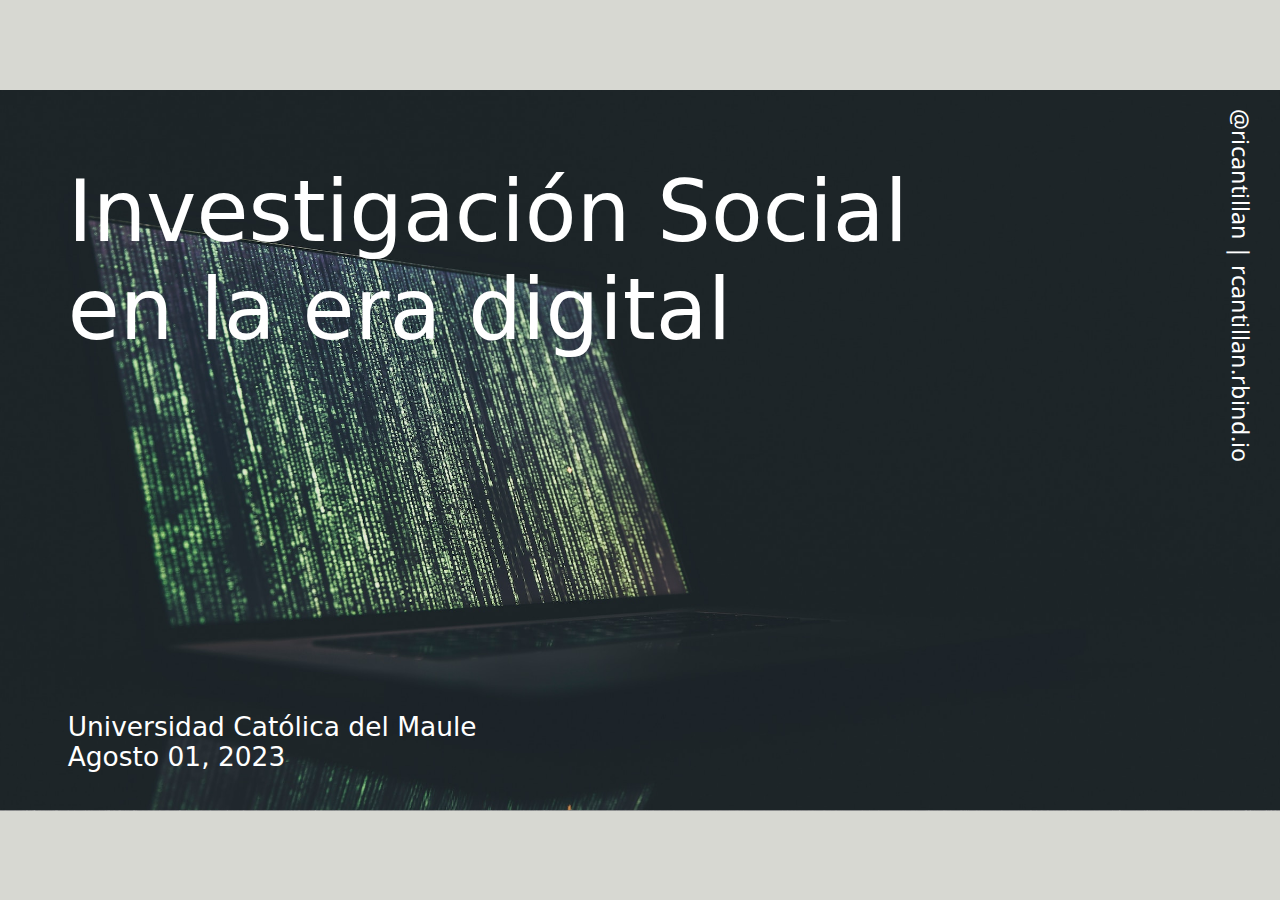
==== exampleSite/content/talk/CSS/ciencias-sociales-computacionales/intro/index.html @ 4e1a3ed1 "local" ====
<!DOCTYPE html>
<html lang="" xml:lang="">
  <head>
    <title>Investigación Social en la era digital</title>
    <meta charset="utf-8" />
    <meta name="author" content="Roberto Cantillan Carrasco" />
    <script src="libs/header-attrs/header-attrs.js"></script>
    <link href="libs/tile-view/tile-view.css" rel="stylesheet" />
    <script src="libs/tile-view/tile-view.js"></script>
    <link href="libs/animate.css/animate.xaringan.css" rel="stylesheet" />
    <link href="libs/tachyons/tachyons.min.css" rel="stylesheet" />
    <script src="libs/clipboard/clipboard.min.js"></script>
    <link href="libs/shareon/shareon.min.css" rel="stylesheet" />
    <script src="libs/shareon/shareon.min.js"></script>
    <link href="libs/xaringanExtra-shareagain/shareagain.css" rel="stylesheet" />
    <script src="libs/xaringanExtra-shareagain/shareagain.js"></script>
    <link href="libs/xaringanExtra-extra-styles/xaringanExtra-extra-styles.css" rel="stylesheet" />
    <meta name="description" content="Investigación Social en la era digital, Universidad Católica del Maule, Agosto 01, 2023"/>
    <meta name="twitter:title" content="Investigación Social en la era digital"/>
    <meta name="twitter:description" content="Investigación Social en la era digital, Universidad Católica del Maule, Agosto 01, 2023"/>
    <meta name="twitter:url" content=""/>
    <meta name="twitter:image" content=""/>
    <meta name="twitter:card" content="summary_large_image"/>
    <meta name="twitter:creator" content="ricantillan"/>
    <meta name="twitter:site" content="ricantillan"/>
    <meta property="og:title" content="Investigación Social en la era digital"/>
    <meta property="og:description" content="Investigación Social en la era digital, Universidad Católica del Maule, Agosto 01, 2023"/>
    <meta property="og:url" content=""/>
    <meta property="og:image" content=""/>
    <meta property="og:type" content="website"/>
    <meta property="og:locale" content="en_US"/>
    <link rel="stylesheet" href="xaringan-themer.css" type="text/css" />
  </head>
  <body>
    <textarea id="source">










class: left title-slide
background-image: url('markus-spiske-FXFz-sW0uwo-unsplash.jpg')
background-size: cover
background-position: left

[remarkjs]: https://github.com/gnab/remark
[remark-wiki]: https://github.com/gnab/remark/wiki
[xaringan]: https://slides.yihui.org/xaringan/
[xaringan-wiki]: https://github.com/yihui/xaringan/wiki
[xaringanthemer]: https://pkg.garrickadenbuie.com/xaringanthemer
[xaringanExtra]: https://pkg.garrickadenbuie.com/xaringanExtra
[metathis]: https://pkg.garrickadenbuie.com/metathis
[ricantillan]: https://twitter.com/ricantillan
[rbind]: https://ricantillan.rbind.io
[rsthemes]: https://www.garrickdenbuie.com/projects/rsthemes
[regexplain]: https://www.garrickdenbuie.com/projects/regexplain
[shrtcts]: https://pkg.garricakdenbuie.com/shrtcts

# Investigación Social &lt;br&gt; en la era digital

.side-text[
[&amp;commat;ricantillan][ricantillan] | [rcantillan.rbind.io][rbind]
]

.title-where[
Universidad Católica del Maule&lt;br&gt;
Agosto 01, 2023
]

&lt;style type="text/css"&gt;
@keyframes title-text{
  0% {
      opacity: 0;
      text-shadow: -20px 30px 5px rgba(0,0,0,0.25);
      transform: translate(15px, -15px);
  }
  10% {
      opacity: 0;
      text-shadow: -20px 30px 5px rgba(0,0,0,0.25);
      transform: translate(15px, -15px);
  }
  80% {
      opacity: 1;
      text-shadow: -5px 5px 10px rgba(0,0,0,0.25);
      transform: translate(0, 0);
  }
  100% {
      opacity: 1;
      text-shadow: -5px 5px 10px rgba(0,0,0,0.25);
      transform: translate(0, 0);
  }
}

@keyframes enter-right {
  0% {
    opacity: 0;
    transform: rotate(90deg) translateY(-50px)
  }
  20% {
    opacity: 0;
    transform: rotate(90deg) translateY(-50px)
  }
  80% {
    opacity: 1;
    transform: rotate(90deg) translateY(0)
  }
  100% {
    opacity: 1;
    transform: rotate(90deg) translateY(0)
  }
}

@keyframes enter-left {
  0% {
    opacity: 0;
    transform: translateY(100px)
  }
  20% {
    opacity: 0;
    transform: translateY(100px)
  }
  60% {
    opacity: 1;
    transform: translateX(0)
  }
  100% {
    opacity: 1;
    transform: translateX(0)
  }
}

.remark-visible .title-slide h1,
.remark-visible .title-slide .side-text,
.remark-visible .title-slide .title-where {
  animation-duration: 13s;
}

.title-slide h1 {
  font-size: 80px;
  font-family: Jost, sans;
  animation-name: title-text;
  animation-direction: alternate;
  animation-iteration-count: infinite;
}

.side-text {
  color: white;
  transform: rotate(90deg);
  position: absolute;
  font-size: 22px;
  top: 150px;
  right: -130px;
  transition: opacity 0.5s ease-in-out;
  animation-name: enter-right;
  animation-direction: alternate;
  animation-iteration-count: infinite;
}

.side-text:hover {
  opacity: 1;
}

.side-text a {
  color: white;
}

.title-where {
  font-family: Jost, sans;
  font-size: 25px;
  position: absolute;
  bottom: 10px;
  animation-name: enter-left;
  animation-direction: alternate;
  animation-iteration-count: infinite;
  animation-timing-function: ease-in-out;
}
&lt;/style&gt;

---
layout: false

# Sobre mi...

.f3[
&amp;#x1F44B; Hola, Soy **Roberto Cantillan**
]

--

.f3[
&amp;#x1F426; [&amp;commat;ricantillan](https://twitter.com/ricantillan)
]

--

.f3[
&amp;#x1F9D1;&amp;#x200D;&amp;#x1F4BB; [rcantillan.rbind.io](https://rcantillan.rbind.io)
]

--

.f3[
&amp;#x1F4BC; [Sociología, Pontificia Universidad Católica de Chile](https://rstudio.com)
]

---
class: middle

# **Temas** 


- Big data, límites y oportunidades

--

- Ciencias Sociales Computacionales

--

- Nuevas estrategias de investigación

--

- Ciencias sociales y perspectiva analítica

--

---

class: middle right
background-image: url('dan-cristian-padure-faAKGPMOqWA-unsplash.jpg')
background-size: cover

# **Ciencias Sociales computacionales**


---

class: middle left

## Datos y era digital 


- Poder transformador de la era digital: **Enorme  cantidad de datos (cada vez mayor) que se almacenan digitalmente, junto con el crecimiento paralelo en el poder de cómputo**. 

--

- A menudo los datos provienen de **rastros digitales**, resultantes de las acciones cotidianas de las personas.

--

- Los investigadores ahora pueden observar el comportamiento, hacer preguntas, realizar experimentos y colaborar de formas que no eran posibles en el pasado. 

--

- Los investigadores sociales deben combinar los enfoques tradicionales con las capacidades de la era digital.

--

- Comunmente, el "big data" incluye datos de empresas y gobiernos.

---

class: middle left

## Datos y era digital II

-  Sin embargo, esto plantea **preocupaciones éticas**, ya que los investigadores ahora pueden **observar y potencialmente dañar a las personas** sin su consentimiento o conocimiento.

--

- Tres estrategias principales de investigación para datos observacionales: **contar cosas, pronosticar cosas y aproximar un experimento**. 

--

- Los investigadores pueden usar datos 1) **listos para usar**, 2) **reutilizando datos** existentes creados por empresas y gobiernos, o 3) **datos personalizados**, generando datos específicamente para sus necesidades de investigación.


---
class: middle left

# **¿ Que son las Ciencias Sociales Computacionales?**

---
class: middle center

&lt;img src="Data_Science_VD.png" width="45%" /&gt;

.footnote[
[1] http://drewconway.com/zia/2013/3/26/the-data-science-venn-diagram
]
---

class: middle center


&lt;img src="screen6.png" width="50%" /&gt;

.footnote[
[1] Salganik, M. J. (2018). Bit by bit: Social research in the digital age. Princeton University Press. https://www.bitbybitbook.com/
]
---
class: middle left

## Ciencias Sociales Computacionales 

- Mezclan ciencias computacionales y ciencias sociales. 

--

- A menudo, involucran cuestiones de éticas y de provacidad consideradas complejas

--

- Combinan **Readymanes and Custommades**

--

- Involucran 5 comnuidades claves: **Ciencias sociales**, **ciencias de datos**, **negocios**, **defensores de la privacidad**, **responsables políticos**. 

---
class: middle center

&lt;img src="screen12.png" width="50%" /&gt;

.footnote[
Edelmann, A., Wolff, T., Montagne, D., &amp; Bail, C. A. (2020). Computational Social Science and Sociology. Annual Review of Sociology, 46(1), 61–81. https://doi.org/10.1146/annurev-soc-121919-054621
]

---

class: middle center 

.w-50.fl[
### 

&lt;img src="screen13.png" width="100%" /&gt;
]

.w-50.fr[
### 

&lt;img src="screen14.png" width="100%" /&gt;

.footnote[
Edelmann, A., Wolff, T., Montagne, D., &amp; Bail, C. A. (2020). Computational Social Science and Sociology. Annual Review of Sociology, 46(1), 61–81. https://doi.org/10.1146/annurev-soc-121919-054621
]
]


---
class: middle right
background-image: url('dan-cristian-padure-faAKGPMOqWA-unsplash.jpg')
background-size: cover


# **Ejemplos**


---
class: middle right

.w-40.fl[
### 

&lt;img src="screen1.png" width="100%" /&gt;
]

.w-40.fr[
### 

&lt;img src="screen3.png" width="100%" /&gt;
]

---

class: middle right

.w-40.fl[
### 

&lt;img src="screen2.png" width="100%" /&gt;
]

.w-40.fr[
### 

&lt;img src="screen4.png" width="100%" /&gt;
]

---

&lt;img src="screen5.png" width="100%" /&gt;

.footnote[
[1] https://github.com/sna-ses

[2] https://sna-ssla.netlify.app/
]

---
class: middle right
background-image: url('dan-cristian-padure-faAKGPMOqWA-unsplash.jpg')
background-size: cover


# **Big data**
## **Características fundamentales**

---

class: middle left

# **I. Grandes** 

- Las fuentes de big data no son el objetivo final en sí mismas; se utilizan para lograr objetivos de investigación específicos.

&gt; *Estudio de eventos raros*: grandes conjuntos de datos permiten a los investigadores estudiar eventos raros (sucesos que son poco frecuentes en la población).

--

&gt; *Estudio de la heterogeneidad*: Big data permite la exploración de la heterogeneidad, donde los patrones y las relaciones difieren entre varios grupos o contextos.

--

&gt; *Detección de pequeñas diferencias*: los grandes conjuntos de datos son efectivos para detectar pequeñas diferencias, que pueden ser valiosas para ciertas aplicaciones, como en la industria con fines de marketing.

---

class: middle center

# **II. Always on** 

&lt;img src="screen7.png" width="60%" /&gt;

---
class: middle center

&lt;img src="screen8.png" width="60%" /&gt;

---
class: middle left

# **III. No reactividad** 

.w-40.fl[
### 

- Las fuentes de big data pueden ser no reactivas

- Las personas no saben que sus datos se están registrando, lo que hace que sea menos probable que influya en su comportamiento

- ¿Posibles sesgos? 
  - *Desirability bias*
  - *Algorithmic confounding*
]

.w-40.fr[
### 

&lt;img src="gif1.gif" width="100%" /&gt;
]

---
class: middle left

# **IV. Información faltante**

- los macrodatos pueden carecer de información crucial para la investigación social: 

&gt; datos demográficos

--

&gt; comportamiento en otras plataformas 

--

&gt; datos para operacionalizar construcciones teóricas.


---
class: middle center

&lt;img src="screen9.png" width="80%" /&gt;

.footnote[
[1] Salganik, M. J. (2018). Bit by bit: Social research in the digital age. Princeton University Press.

]
---
class: middle left

# **V. Inaccesibles**

- Los datos en poder de empresas y gobiernos son difíciles de acceder para los investigadores

--

- Existen serias barreras legales, comerciales y éticas que impiden el acceso a los datos. Estas barreras no desaparecerán a medida que la tecnología mejore, porque no son barreras técnicas

--

- Algunos gobiernos nacionales han establecido procedimientos para habilitar el acceso a datos para algunos conjuntos de datos, pero el proceso es especialmente ad-hoc a nivel estatal y local

--

- Los investigadores pueden asociarse con empresas para obtener acceso a los datos, pero esto puede crear una variedad de problemas para los investigadores y las empresas (ej. problemas de reproducibilidad).


---
class: middle left

# **VI. No representatividad**


- Los macro datos pueden ser **no representativos** y, en efecto, pueden no ser adecuados para generalizar a toda la población (quien usa twitter?). 

--

- Para preguntas que requieren generalizar los resultados de la muestra a la población de la que se extrajo, este es un problema serio. 

--

- Pero para preguntas sobre comparaciones dentro de la muestra, los datos no representativos pueden ser poderosos (Estudio de John Snow 1853–54 brote de colera en Londres). 

--

- Para esto los investigadores gan claras las características de su muestra y respalden las afirmaciones sobre la transportabilidad con evidencia teórica o empírica. 

---
class: middle left

# **VII. Cambios (Deriva)**

- Los grandes sistemas de datos pueden cambiar con el tiempo

--

- Esto puede afectar la consistencia y confiabilidad de los datos recopilados.

--

  - deriva de la población (cambio en quién los usa)
  - deriva de comportamiento (cambio en la forma en que las personas los usan)
  - deriva del sistema (cambio en el sistema mismo)


---
class: middle left

## **VIII. Algorithmically confounded**


.w-50.fl[
### 

- El comportamiento en los sistemas de macro datos no es natural 

- Esta guiado por el diseño y la ingenieria de los sistemas

- Sesgos de comportamiento que guian el diseño (Homofilia, clausura triádica, etc. &lt;sup&gt;1&lt;/sup&gt;)

]

.w-40.fr[
### 

&lt;img src="netmovie.gif" width="80%" /&gt;
]

.footnote[
[1] https://github.com/statnet
]

---

# **IX. Sucios**


.w-40.fl[
### 

&lt;img src="tidyr.png" width="100%" /&gt;

]

.w-50.fr[
### 

- Las fuentes de big data se pueden cargar con basura y spam

- Muchas de estas fuentes de macrodatos nunca fueron pensadas para ser utilizadas para la investigación 

- No se recopilan, almacenan ni documentan de una manera que facilite la limpieza de datos &lt;sup&gt;1&lt;/sup&gt;)

]

.footnote[
[1] Wickham H, Vaughan D, Girlich M (2023). tidyr: Tidy Messy Data. https://tidyr.tidyverse.org
]

---

# **X. Sensibles**


.w-50.fl[
### 

- Muchos de los datos que poseen las compañias y los gobiernos son muy sensibles. 

- Ejemplo del premio Netflix &lt;sup&gt;1&lt;/sup&gt;. 

]

.w-40.fr[
### 

&lt;img src="screen10.png" width="100%" /&gt;

]

.footnote[
[1] https://www.cs.cornell.edu/~shmat/shmat_oak08netflix.pdf
]

---

class: middle right
background-image: url('dan-cristian-padure-faAKGPMOqWA-unsplash.jpg')
background-size: cover

# **Tres estrategias para aprender con big data**
### **Contar cosas, predecir cosas, y aproximar experimentos**

---
class: middle left

# **Contar cosas** 

.w-50.fl[
### 

- Contar cosas interesantes y relevantes

- No se debe contar datos al azar

- Se deben identificar preguntas interesantes y relevantes

- impacto medible y proporcionar información generalizada más allá de los datos en sí. 


]

.w-40.fr[
### 

&lt;img src="counting.gif" width="100%" /&gt;

]

---
class: middle center


&lt;img src="screen11.png" width="50%" /&gt;

.footnote[
[1]King, G., Pan, J., &amp; Roberts, M. E. (2013). How Censorship in China Allows Government Criticism but Silences Collective Expression. American Political Science Review, 107(2), 326–343. https://doi.org/10.1017/S0003055413000014

]

---

class: left

# **Predicción** 

.w-50.fl[
### 

- Forecasting: Esta estrategia implica predecir eventos futuros basados en datos históricos.

- Nowcasting: Es un tipo especial de pronóstico que se enfoca en medir el estado actual del mundo, o "predecir el presente", utilizando datos y técnicas de pronóstico.


]

.w-40.fr[
### 

&lt;img src="screen15.png" width="100%" /&gt;

]

.footnote[
[1]Hofman, J. M., Watts, D. J., Athey, S., Garip, F., Griffiths, T. L., Kleinberg, J., Margetts, H., Mullainathan, S., Salganik, M. J., Vazire, S., Vespignani, A., &amp; Yarkoni, T. (2021). Integrating explanation and prediction in computational social science. Nature, 595(7866), 181–188. https://doi.org/10.1038/s41586-021-03659-0

]

---

# **Predicción II** 


.w-50.fl[
### 

- Medición oportuna y precisa: Ambas estrategias permiten obtener mediciones más rápidas y precisas de eventos o situaciones actuales, lo que es esencial en escenarios en los que se requiere información actualizada en tiempo real.

- Combinación de datos: Al combinar diferentes fuentes de datos, se pueden obtener estimaciones más sólidas y confiables.


]

.w-40.fr[
### 

&lt;img src="screen16.png" width="100%" /&gt;

]

.footnote[
[1]Choi, H., &amp; Varian, H. (2012). Predicting the Present with Google Trends. Economic Record, 88(s1), 2–9. https://doi.org/10.1111/j.1475-4932.2012.00809.x

]

---
class: center

&lt;img src="screen17.png" width="40%" /&gt;


---

# **Experimentos**


.w-50.fl[
### 

- Los experimentos naturales son situaciones de la vida real en las que el tratamiento se asigna aleatoriamente (o casi aleatoriamente) a ciertas personas y no a otras, lo que permite realizar comparaciones causales.

- Ejemplo: Un estudio sobre el efecto del servicio militar en los ingresos utilizó un sorteo de selección para el reclutamiento durante la guerra de Vietnam&lt;sup&gt;1&lt;/sup&gt;.

]

.w-40.fr[
### 

&lt;img src="screen18.png" width="100%" /&gt;

]

.footnote[
[1] Angrist, J. D. (1990). Lifetime Earnings and the Vietnam Era Draft Lottery: Evidence from Social Security Administrative Records. The American Economic Review, 80(3), 313–336.

]

---

# **Experimentos II**

.w-50.fl[
### 
- El matching implica buscar en datos no experimentales parejas de (u objetos) personas similares en todos los aspectos, excepto en la recepción del tratamiento, lo que permite hacer comparaciones más justas.

- Ejemplo: Un estudio sobre el efecto del precio inicial en el precio de venta en subastas de eBay utilizó datos de subastas similares para encontrar comparaciones justas &lt;sup&gt;1&lt;/sup&gt;.
]

.w-40.fr[
### 

&lt;img src="screen19.png" width="100%" /&gt;
]

.footnote[
[1] Einav, L., Kuchler, T., Levin, J., &amp; Sundaresan, N. (2015). Assessing Sale Strategies in Online Markets Using Matched Listings. American Economic Journal: Microeconomics, 7(2), 215–247. https://doi.org/10.1257/mic.20130046

]

---
class: center

&lt;img src="screen20.png" width="50%" /&gt;

.footnote[
[1] Salganik, M. J. (2018). Bit by bit: Social research in the digital age. Princeton University Press.

]

---

class: middle right
background-image: url('dan-cristian-padure-faAKGPMOqWA-unsplash.jpg')
background-size: cover

# **Hacer preguntas y observar el comportamiento**


---
class: center

## **Haciendo preguntas**

&lt;img src="screen21.png" width="70%" /&gt;

.footnote[
[1] Salganik, M. J. (2018). Bit by bit: Social research in the digital age. Princeton University Press.
]

---
class: left middle

## **Tercera Era**

- La era digital está dando paso a la tercera era de la investigación por encuestas debido al declive de enfoques de la segunda era y al aumento de las tasas de no respuesta en encuestas telefónicas tradicionales.

--

- Se espera que la tercera era se caracterice por el *muestreo no probabilístico*, *las entrevistas administradas por computadora* y la *integración de encuestas con fuentes de big data*.

---

class: center middle

&lt;img src="screen26.png" width="50%" /&gt;
.footnote[
[1] Salganik, M. J. (2018). Bit by bit: Social research in the digital age. Princeton University Press.
]

---
class: middle left


## **Haciendo preguntas II**

- Gran disponibilidad de datos conductuales en la era digital

--

- Sigue siendo esencial formular preguntas para comprender estados internos, emociones, conocimientos, expectativas y opiniones, que son difíciles de inferir solo a partir de datos conductuales


---


## **Ejemplo: Cercanía**

.w-50.fl[
### 
- Burke y Kraut (2014) combinaron datos de encuesta sobre la fuerza de la amistad y la interacción fuera de Facebook, con datos de registro de Facebook

- Concluyeron que la comunicación a través de Facebook, de hecho, condujo a un aumento de los sentimientos de cercanía.

.footnote[
[1] Burke, M., &amp; Kraut, R. E. (2014). Growing closer on facebook: Changes in tie strength through social network site use. Proceedings of the SIGCHI Conference on Human Factors in Computing Systems, 4187–4196. https://doi.org/10.1145/2556288.2557094
]

]

.w-40.fr[
### 

&lt;img src="screen22.png" width="90%" /&gt;

]

---
class: left middle

## Big data y encuestas. 


- Las fuentes de big data en realidad pueden aumentar el valor de hacer preguntas

- La mejor manera de pensar sobre la relación entre preguntar y observar es que son complementos más que sustitutos

---

## **Marco de error**

.w-50.fl[
### 
- Marco de Error Total en Encuestas: Los investigadores han desarrollado el marco de error total en encuestas, que destaca dos **tipos** de errores en la investigación por encuestas: **sesgo y varianza**. 

- Equilibrar estos errores es crucial para evaluar los procedimientos de encuesta.

]

.w-40.fr[
### 

&lt;img src="screen23.png" width="70%" /&gt;
]

.footnote[
[1] Salganik, M. J. (2018). Bit by bit: Social research in the digital age. Princeton University Press.

]

---
class: left middle

## **Marco de error II**

- El marco identifica dos **fuentes** de errores en la investigación por encuestas: **errores de representación** relacionados con quiénes son encuestados y **errores de medición** relacionados con la información obtenida de los encuestados.

- Las ideas sobre representación y medición pueden guiar la investigación por encuestas en la era digital.

---
class: left middle

## **Representación** 

- La representación se trata de inferir de los encuestados a la población objetivo.

  - **Errores de Cobertura y Sesgo**: En el caso del famoso fracaso de la encuesta de la revista Literary Digest en 1936, la revista cometió errores de cobertura y sesgo. Los encuestados seleccionados (frame population) eran diferentes de la población objetivo, lo que llevó a una muestra sesgada.
  
  - **Selección de Muestra**: En la encuesta de Literary Digest, no hubo muestreo porque intentaron contactar a todos en la población marco. Sin embargo, en otras encuestas, la selección de muestra puede introducir errores de muestreo si los encuestados difieren de la población marco.

  - **Respuestas y Sesgo de No Respuesta**: Cuando algunos seleccionados no responden a la encuesta, puede haber sesgo de no respuesta. En el caso de Literary Digest, aquellos que apoyaban a Landon fueron más propensos a responder, lo que generó sesgo en los resultados.
  
---
class: middle left


## **Representación II**

- Lección clave: una gran cantidad de datos recopilados de manera cruda (haphazard) no garantiza una buena estimación. Además, los investigadores deben tener en cuenta cómo se recopiló la muestra al hacer estimaciones y usar un proceso de estimación más complejo para ponderar algunos encuestados más que otros.


---
class: left middle

## **Limitaciones del Costo**


- Las encuestas no son gratuitas, y el costo es una restricción real para la investigación.

- Relación Costo-Calidad: Se realizó un estudio que empleó procedimientos "rigurosos" para reducir la tasa de no respuesta, pero esto aumentó significativamente los costos y ralentizó el proceso. Ambos estudios produjeron estimaciones esencialmente idénticas.


---
class: center middle

&lt;img src="screen28.png" width="40%" /&gt;

---

class: center middle

&lt;img src="screen25.png" width="50%" /&gt;
.footnote[
[1] Salganik, M. J. (2018). Bit by bit: Social research in the digital age. Princeton University Press.
]

---

class: center middle

&lt;img src="screen27.png" width="50%" /&gt;

.footnote[
[1] Salganik, M. J. (2018). Bit by bit: Social research in the digital age. Princeton University Press.
]

---
class: middle left 

## **El momento del muestreo no probabilístico** 

- Con los avances digitales, el muestreo no probabilístico se ha vuelto más rápido, más económico y más efectivo. 

--

- La digitalización ha generado oportunidades para encuestas más frecuentes y tamaños de muestra más grandes.

--

- El desarrollo de métodos de muestreo no probabilístico ha avanzado significativamente, y algunos métodos, como las encuestas en línea, han logrado resultados precisos al usar técnicas de post-estratificación.

--

- La post-estratificación es una técnica que ajusta las estimaciones de una muestra no probabilística utilizando información auxiliar sobre la población objetivo.

--

- Multilevel Regression with Post-Stratification (MRP)

---

## **Medición**

.w-60.fl[
### 
- La medición se trata de inferir lo que piensan y hacen los encuestados a partir de lo que dicen.

  - **Errores de Medición**: El marco de error total en encuestas muestra que la segunda fuente principal de errores es la medición, es decir, cómo se hacen inferencias a partir de las respuestas que los encuestados dan a nuestras preguntas.
  
  - **Efectos de la Forma y Redacción de Preguntas**: Algunas preguntas pueden producir resultados diferentes según cómo se formulen o redacten. 
]

.w-40.fr[
### 

&lt;img src="screen29.png" width="90%" /&gt;
]

---
class: center middle

&lt;img src="screen30.png" width="90%" /&gt;

---

class: middle right
background-image: url('dan-cristian-padure-faAKGPMOqWA-unsplash.jpg')
background-size: cover

### **Vinculando encuestas y big data**

---

class: center middle

&lt;img src="screen31.png" width="50%" /&gt;

.footnote[
[1] Salganik, M. J. (2018). Bit by bit: Social research in the digital age. Princeton University Press.
]

---

class: left middle

### **Enriquecimiento de Preguntas**


- En este enfoque, implican la información de una fuente de big data con ciertas mediciones clave, pero que carece de otras. 

--

- Las mediciones faltantes se recopilan a través de una encuesta, y luego se vinculan ambas fuentes de datos para obtener una imagen más completa y detallada.

--

- Ansolabehere &amp; Hersh (2017), usaron registros de votación digitalizados y datos de encuestas para comprender mejor el comportamiento de voto en Estados Unidos

--

- Aprovecharon el hecho de que las compañías privadas habían recopilado y fusionado registros de votación para crear archivos maestros de votación, permitiendo un análisis más exhaustivo.



.footnote[
[1] Ansolabehere, S., &amp; Hersh, E. (2017). Validation: What Big Data Reveal About Survey Misreporting and the Real Electorate. Political Analysis, 20(4), 437–459. https://doi.org/10.1093/pan/mps023
]

---

.w-40.fl[
### 

&lt;img src="screen32.png" width="100%" /&gt;

]

.w-40.fr[
### 

&lt;img src="screen33.png" width="100%" /&gt;

]

.footnote[
[1] Ansolabehere, S., &amp; Hersh, E. (2017). Validation: What Big Data Reveal About Survey Misreporting and the Real Electorate. Political Analysis, 20(4), 437–459. https://doi.org/10.1093/pan/mps023
]

---
class: left middle

### **Enriquecimiento de Preguntas III**


- **Desafíos:** 

  - la falta de identificadores únicos en ambas fuentes de datos para vincular registros de manera precisa. 
  - la calidad de la fuente de datos masivos puede ser difícil de evaluar debido a posibles problemas de creación de datos y confidencialidad.

.footnote[
[1] Ansolabehere, S., &amp; Hersh, E. (2017). Validation: What Big Data Reveal About Survey Misreporting and the Real Electorate. Political Analysis, 20(4), 437–459. https://doi.org/10.1093/pan/mps023
]

---

class: left middle

### **Amplificación de Preguntas**

- Aquí se utiliza un modelo predictivo para combinar un conjunto pequeño de datos de encuestas con una fuente de datos masivos más grande. 

--

- El objetivo es obtener estimaciones a una escala o nivel de detalle que no serían posibles utilizando solo una de las fuentes de datos.

--

- Ejemplo: Blumenstock et. al. (2015) utilizaron registros de llamadas telefónicas para predecir respuestas a encuestas sobre riqueza y bienestar en Ruanda. Construyeron un modelo de aprendizaje automático que utilizaba características de las llamadas para predecir cómo las personas responderían a preguntas de encuestas, permitiendo inferir información para un grupo mucho más grande de individuos.


.footnote[
[1] Blumenstock, J., Cadamuro, G., &amp; On, R. (2015). Predicting poverty and wealth from mobile phone metadata. Science, 350(6264), 1073–1076.
]

---

class: left middle

### **Amplificación de Preguntas II**


.w-50.fl[
### 
- **Desafíos:** 

   - En este enfoque, es esencial realizar una ingeniería de características adecuada para convertir los datos de la fuente masiva en información relevante para la encuesta. 
   
   - Además, los modelos predictivos deben ser cuidadosamente diseñados y validados para garantizar que las predicciones sean precisas.

]

.w-40.fr[
### 

&lt;img src="screen3.png" width="100%" /&gt;

]

.footnote[
[1] Blumenstock, J., Cadamuro, G., &amp; On, R. (2015). Predicting poverty and wealth from mobile phone metadata. Science, 350(6264), 1073–1076.
]


---
class: middle right
background-image: url('dan-cristian-padure-faAKGPMOqWA-unsplash.jpg')
background-size: cover

### **Colaboraciones Masivas**


---

class: left middle


### **Proyectos de Computación Humana***

.w-50.fl[
### 
- Estos proyectos son ideales para resolver problemas de gran escala que requieren tareas sencillas pero en gran cantidad.

- Las contribuciones no necesitan habilidades específicas y el resultado final suele ser un promedio de todas las contribuciones.

- **Ejemplo:** *Galaxy Zoo*, donde miles de voluntarios ayudaron a clasificar un millón de galaxias, siendo el resultado final un consenso de las contribuciones individuales.

]

.w-50.fr[
### 

&lt;img src="screen35.png" width="100%" /&gt;

]

.footnote[
[1] https://www.zooniverse.org/
]

---

class: left middle

### **Proyectos de Llamado Abierto (Open Call)**

.w-50.fl[
### 
- Estos proyectos son adecuados para problemas que buscan respuestas novedosas y no esperadas a preguntas claramente formuladas.

- Las contribuciones provienen de personas con habilidades especializadas relacionadas con la tarea propuesta y el resultado final suele ser la mejor de todas las contribuciones.

- **Ejemplo**: El premio Netflix, donde miles de científicos y hackers colaboraron para desarrollar nuevos algoritmos de predicción de calificaciones de películas.

]

.w-40.fr[
### 

&lt;img src="screen36.png" width="100%" /&gt;

]

.footnote[
[1] https://en.wikipedia.org/wiki/Netflix_Prize
]

---
class: left middle

### **Proyectos de Recopilación de Datos Distribuidos**

.w-50.fl[
### 
- Estos proyectos son idóneos para recopilar datos a gran escala.

- Las contribuciones vienen de personas que tienen acceso a ubicaciones que los investigadores no tienen y el producto final es una simple colección de contribuciones.

- **Ejemplo**: eBird, donde cientos de miles de voluntarios aportan informes sobre las aves que observan.

]

.w-50.fr[
### 

&lt;img src="screen37.png" width="100%" /&gt;

]

.footnote[
[1] https://ebird.org/home
]

---

class: middle right
background-image: url('dan-cristian-padure-faAKGPMOqWA-unsplash.jpg')
background-size: cover

### **El futuro**


---
class: left middle

### **Estrategias de Colaboración Híbridas**

- La estrategia pura de "ready-made" (listas para usar) o "custom-made" (hechas a medida) no aprovecha completamente las capacidades de la era digital.

- El enfoque **híbrido** combina la escala de "ready-made" con la adaptación precisa entre pregunta y datos de "custom-made".
Ejemplo: Enriquecimiento de fuentes de datos masivas con información adicional para hacerlas más aptas para la investigación.


---
class: left middle

### **Enfoque Centrado en los Participantes en la Recopilación de Datos**

- Los enfoques tradicionales de recopilación de datos centrados en los investigadores no funcionarán tan bien en la era digital.

- Se adoptará un **enfoque centrado en los participantes**, ya que la interacción ocurre a menudo a través de computadoras y la atención de los participantes es crucial.

- **Ejemplos**: Uso de juegos para encuestas, experimentos atractivos para los participantes, colaboraciones masivas motivadas por experiencia agradable.


---
class: middle

.w-40.fl[
### 

&lt;img src="screen38.png" width="100%" /&gt;

]

.w-40.fr[
### 

&lt;img src="screen39.png" width="100%" /&gt;

]

.footnote[
- [1] Salganik, M. J., Dodds, P. S., &amp; Watts, D. J. (2006). Experimental Study of Inequality and Unpredictability in an Artificial Cultural Market. Science, 311(5762), 854–856. https://doi.org/10.1126/science.1121066

- [2] Molina, M. D., Bucca, M., &amp; Macy, M. W. (2019). It’s not just how the game is played, it’s whether you win or lose. Science Advances, 5(7), eaau1156. https://doi.org/10.1126/sciadv.aau1156
]

---
class: middle left

## **Ética en el Diseño de la Investigación**

.w-50.fl[
### 

- La ética pasará de ser una preocupación periférica a central y será un tema de investigación.

- Se espera una evolución hacia un enfoque basado en principios en lugar de enfoques basados en reglas o ad hoc.

- La ética se convertirá en una parte integral de la investigación social y se abordarán desafíos éticos como áreas de investigación.

]

.w-40.fr[
### 

&lt;img src="ethics.gif" width="80%" /&gt;

]

---
class: middle left 

### **Principios Éticos Fundamentales**

- **Respeto por las Personas**: Este principio implica tratar a las personas como seres autónomos y honrar sus deseos y decisiones. Reconoce la importancia de obtener el consentimiento informado y el respeto por la privacidad de los participantes.

--

- **Beneficencia**: Se trata de equilibrar los riesgos y beneficios de la investigación. Los investigadores deben evaluar y mejorar el perfil de riesgo/beneficio de su estudio para garantizar que los posibles beneficios superen los riesgos para los participantes.

--

- **Justicia**: Este principio busca asegurar una distribución justa de los riesgos y beneficios de la investigación, evitando la explotación o discriminación de ciertos grupos. La investigación debe beneficiar a la sociedad en su conjunto de manera equitativa.

--

- **Respeto por la Ley y el Interés Público**: Amplía el principio de beneficencia para incluir a todas las partes interesadas relevantes. Los investigadores deben considerar el impacto de su investigación en la comunidad y la sociedad en general, además de cumplir con las leyes y regulaciones aplicables.

---
class: middle left

### **Ventajas del Enfoque Basado en Principios***

- **Flexibilidad y Adaptabilidad**: En lugar de reglas rígidas, los principios éticos ofrecen un marco adaptable que puede aplicarse a una variedad de situaciones éticas cambiantes.

--

- **Toma de Decisiones Reflexiva**: Los investigadores pueden abordar cuestiones éticas de manera más profunda y considerada, teniendo en cuenta múltiples aspectos en lugar de simplemente seguir reglas predefinidas.

--

- **Complejidad Ética**: Los principios éticos permiten abordar la complejidad de los desafíos éticos emergentes en la investigación digital, ya que a menudo las situaciones no se ajustan a reglas específicas.

--

- **Enfoque Preventivo**: Al considerar los principios éticos desde el inicio de la investigación, se pueden identificar y abordar problemas éticos potenciales antes de que se conviertan en problemas.

--

- **Énfasis en la Responsabilidad Social**: El enfoque basado en principios no solo se preocupa por el cumplimiento de las reglas, sino que también promueve la responsabilidad social y la contribución positiva a la sociedad.


---

class: middle right
background-image: url('ernest-karchmit-UAbg0py6GYQ-unsplash.jpg')
background-size: cover

# **Muchas Gracias**
### **Esta presentación fue realizada con el paquete  [Xaringan](https://slides.yihui.org/xaringan), diseñado para entorno  [R](https://www.r-project.org/)** 


    </textarea>
<style data-target="print-only">@media screen {.remark-slide-container{display:block;}.remark-slide-scaler{box-shadow:none;}}</style>
<script src="libs/remark-latest.min.js"></script>
<script>var slideshow = remark.create({
"highlightStyle": "github",
"highlightLines": true,
"countIncrementalSlides": true,
"ratio": "16:9",
"slideNumberFormat": "%current%"
});
if (window.HTMLWidgets) slideshow.on('afterShowSlide', function (slide) {
  window.dispatchEvent(new Event('resize'));
});
(function(d) {
  var s = d.createElement("style"), r = d.querySelector(".remark-slide-scaler");
  if (!r) return;
  s.type = "text/css"; s.innerHTML = "@page {size: " + r.style.width + " " + r.style.height +"; }";
  d.head.appendChild(s);
})(document);

(function(d) {
  var el = d.getElementsByClassName("remark-slides-area");
  if (!el) return;
  var slide, slides = slideshow.getSlides(), els = el[0].children;
  for (var i = 1; i < slides.length; i++) {
    slide = slides[i];
    if (slide.properties.continued === "true" || slide.properties.count === "false") {
      els[i - 1].className += ' has-continuation';
    }
  }
  var s = d.createElement("style");
  s.type = "text/css"; s.innerHTML = "@media print { .has-continuation { display: none; } }";
  d.head.appendChild(s);
})(document);
// delete the temporary CSS (for displaying all slides initially) when the user
// starts to view slides
(function() {
  var deleted = false;
  slideshow.on('beforeShowSlide', function(slide) {
    if (deleted) return;
    var sheets = document.styleSheets, node;
    for (var i = 0; i < sheets.length; i++) {
      node = sheets[i].ownerNode;
      if (node.dataset["target"] !== "print-only") continue;
      node.parentNode.removeChild(node);
    }
    deleted = true;
  });
})();
// add `data-at-shortcutkeys` attribute to <body> to resolve conflicts with JAWS
// screen reader (see PR #262)
(function(d) {
  let res = {};
  d.querySelectorAll('.remark-help-content table tr').forEach(tr => {
    const t = tr.querySelector('td:nth-child(2)').innerText;
    tr.querySelectorAll('td:first-child .key').forEach(key => {
      const k = key.innerText;
      if (/^[a-z]$/.test(k)) res[k] = t;  // must be a single letter (key)
    });
  });
  d.body.setAttribute('data-at-shortcutkeys', JSON.stringify(res));
})(document);
(function() {
  "use strict"
  // Replace <script> tags in slides area to make them executable
  var scripts = document.querySelectorAll(
    '.remark-slides-area .remark-slide-container script'
  );
  if (!scripts.length) return;
  for (var i = 0; i < scripts.length; i++) {
    var s = document.createElement('script');
    var code = document.createTextNode(scripts[i].textContent);
    s.appendChild(code);
    var scriptAttrs = scripts[i].attributes;
    for (var j = 0; j < scriptAttrs.length; j++) {
      s.setAttribute(scriptAttrs[j].name, scriptAttrs[j].value);
    }
    scripts[i].parentElement.replaceChild(s, scripts[i]);
  }
})();
(function() {
  var links = document.getElementsByTagName('a');
  for (var i = 0; i < links.length; i++) {
    if (/^(https?:)?\/\//.test(links[i].getAttribute('href'))) {
      links[i].target = '_blank';
    }
  }
})();
// adds .remark-code-has-line-highlighted class to <pre> parent elements
// of code chunks containing highlighted lines with class .remark-code-line-highlighted
(function(d) {
  const hlines = d.querySelectorAll('.remark-code-line-highlighted');
  const preParents = [];
  const findPreParent = function(line, p = 0) {
    if (p > 1) return null; // traverse up no further than grandparent
    const el = line.parentElement;
    return el.tagName === "PRE" ? el : findPreParent(el, ++p);
  };

  for (let line of hlines) {
    let pre = findPreParent(line);
    if (pre && !preParents.includes(pre)) preParents.push(pre);
  }
  preParents.forEach(p => p.classList.add("remark-code-has-line-highlighted"));
})(document);</script>

<script>
slideshow._releaseMath = function(el) {
  var i, text, code, codes = el.getElementsByTagName('code');
  for (i = 0; i < codes.length;) {
    code = codes[i];
    if (code.parentNode.tagName !== 'PRE' && code.childElementCount === 0) {
      text = code.textContent;
      if (/^\\\((.|\s)+\\\)$/.test(text) || /^\\\[(.|\s)+\\\]$/.test(text) ||
          /^\$\$(.|\s)+\$\$$/.test(text) ||
          /^\\begin\{([^}]+)\}(.|\s)+\\end\{[^}]+\}$/.test(text)) {
        code.outerHTML = code.innerHTML;  // remove <code></code>
        continue;
      }
    }
    i++;
  }
};
slideshow._releaseMath(document);
</script>
<!-- dynamically load mathjax for compatibility with self-contained -->
<script>
(function () {
  var script = document.createElement('script');
  script.type = 'text/javascript';
  script.src  = 'https://mathjax.rstudio.com/latest/MathJax.js?config=TeX-MML-AM_CHTML';
  if (location.protocol !== 'file:' && /^https?:/.test(script.src))
    script.src  = script.src.replace(/^https?:/, '');
  document.getElementsByTagName('head')[0].appendChild(script);
})();
</script>
  </body>
</html>
---- exampleSite/content/talk/CSS/ciencias-sociales-computacionales/intro/libs/tile-view/tile-view.css ----
.remark__tile-view * {
  box-sizing: border-box;
}

.remark__tile-view {
  background: lightgray;
  position: relative;
  width: 100%;
  height: 100%;
  padding: 3em;
  font-size: 18px;
  box-sizing: border-box;
  overflow: scroll;
}

.remark__tile-view__header {
  text-align: center;
}

.remark__tile-view__tiles {
  display: grid;
  /* Set column width in JS */
  /* grid-template-columns: repeat(auto-fill, minmax(300px, 1fr)); */
  justify-items: center;
}

.remark__tile-view__tile {
  position: relative;
  margin: 0.5em;
  padding: 0.5em;
}

.remark__tile-view__slide-container {
  margin: 0 auto;
}

.remark__tile-view__tile--current {
  background: #ffd863;
  border: 5px solid #ffd863;
  margin: calc(0.5em - 5px);
  border-radius: 0;
}

.remark__tile-view__tile--seen {
  opacity: 0.5;
}

.remark__tile-view__tile:hover {
  /* background: #993d70; */
  background: #44bc96;
  opacity: 1;
}
---- exampleSite/content/talk/CSS/ciencias-sociales-computacionales/intro/libs/shareon/shareon.min.css ----
/*!
 * shareon v1.4.1 by Nikita Karamov
 * https://shareon.js.org
 */
.shareon{font-size:0!important}.shareon>*{display:inline-block;position:relative;height:24px;min-width:16px;margin:3px;padding:6px 10px;background-color:#ccc;border-radius:3.33333px;border:none;box-sizing:content-box;color:#fff;line-height:1.5;transition:opacity .3s ease;vertical-align:middle}.shareon>:hover{border:none;cursor:pointer;opacity:.7}.shareon>:not(:empty){font-size:16px;text-decoration:none}.shareon>:not(:empty):before{position:relative;height:100%;width:28px;top:0;left:0;background-position:0 50%}.shareon>:before{display:inline-block;position:absolute;height:20px;width:20px;top:8px;left:8px;background-repeat:no-repeat;background-size:20px 20px;content:"";vertical-align:bottom}.shareon>.facebook{background-color:#1877f2}.shareon>.facebook:before{background-image:url("data:image/svg+xml;charset=utf-8,%3Csvg fill='%23fff' viewBox='0 0 24 24' xmlns='http://www.w3.org/2000/svg'%3E%3Cpath d='M23.998 12c0-6.628-5.372-12-11.999-12C5.372 0 0 5.372 0 12c0 5.988 4.388 10.952 10.124 11.852v-8.384H7.078v-3.469h3.046V9.356c0-3.008 1.792-4.669 4.532-4.669 1.313 0 2.686.234 2.686.234v2.953H15.83c-1.49 0-1.955.925-1.955 1.874V12h3.328l-.532 3.469h-2.796v8.384c5.736-.9 10.124-5.864 10.124-11.853z'/%3E%3C/svg%3E")}.shareon>.linkedin{background-color:#2867b2}.shareon>.linkedin:before{background-image:url("data:image/svg+xml;charset=utf-8,%3Csvg fill='%23fff' viewBox='0 0 24 24' xmlns='http://www.w3.org/2000/svg'%3E%3Cpath d='M23.722 23.72h-4.91v-7.692c0-1.834-.038-4.194-2.559-4.194-2.56 0-2.95 1.995-2.95 4.06v7.827H8.394V7.902h4.716v2.157h.063c.659-1.244 2.261-2.556 4.655-2.556 4.974 0 5.894 3.274 5.894 7.535zM.388 7.902h4.923v15.819H.388zM2.85 5.738A2.849 2.849 0 010 2.886a2.851 2.851 0 112.85 2.852z'/%3E%3C/svg%3E")}.shareon>.linkedin:not(:empty):before{background-image:url("data:image/svg+xml;charset=utf-8,%3Csvg fill='%23fff' viewBox='0 0 24 24' xmlns='http://www.w3.org/2000/svg'%3E%3Cpath d='M20.447 20.452h-3.554v-5.569c0-1.328-.027-3.037-1.852-3.037-1.853 0-2.136 1.445-2.136 2.939v5.667H9.351V9h3.414v1.561h.046c.477-.9 1.637-1.85 3.37-1.85 3.601 0 4.267 2.37 4.267 5.455v6.286zM5.337 7.433a2.062 2.062 0 01-2.063-2.065 2.064 2.064 0 112.063 2.065zm1.782 13.019H3.555V9h3.564v11.452zM22.225 0H1.771C.792 0 0 .774 0 1.729v20.542C0 23.227.792 24 1.771 24h20.451C23.2 24 24 23.227 24 22.271V1.729C24 .774 23.2 0 22.222 0h.003z'/%3E%3C/svg%3E")}.shareon>.messenger{background-color:#09f}.shareon>.messenger:before{background-image:url("data:image/svg+xml;charset=utf-8,%3Csvg fill='%23fff' viewBox='0 0 24 24' xmlns='http://www.w3.org/2000/svg'%3E%3Cpath d='M0 11.64C0 4.95 5.24 0 12 0s12 4.95 12 11.64-5.24 11.64-12 11.64c-1.21 0-2.38-.16-3.47-.46a.96.96 0 00-.64.05L5.5 23.92a.96.96 0 01-1.35-.85l-.07-2.14a.97.97 0 00-.32-.68A11.39 11.39 0 010 11.64zm8.32-2.19l-3.52 5.6c-.35.53.32 1.14.82.75l3.79-2.87c.26-.2.6-.2.87 0l2.8 2.1c.84.63 2.04.4 2.6-.48l3.52-5.6c.35-.53-.32-1.13-.82-.75l-3.79 2.87c-.25.2-.6.2-.86 0l-2.8-2.1a1.8 1.8 0 00-2.61.48z'/%3E%3C/svg%3E")}.shareon>.odnoklassniki{background-color:#ee8208}.shareon>.odnoklassniki:before{background-image:url("data:image/svg+xml;charset=utf-8,%3Csvg fill='%23fff' viewBox='0 0 24 24' xmlns='http://www.w3.org/2000/svg'%3E%3Cpath d='M14.505 17.44a11.599 11.599 0 003.6-1.49 1.816 1.816 0 00-1.935-3.073 7.866 7.866 0 01-8.34 0 1.814 1.814 0 00-2.5.565c0 .002 0 .004-.002.005a1.812 1.812 0 00.567 2.5l.002.002c1.105.695 2.322 1.2 3.596 1.488l-3.465 3.465A1.796 1.796 0 006 23.439l.03.03c.344.354.81.53 1.274.53.465 0 .93-.176 1.275-.53L12 20.065l3.404 3.406a1.815 1.815 0 002.566-2.565l-3.465-3.466zM12 12.388a6.202 6.202 0 006.195-6.193C18.195 2.78 15.415 0 12 0S5.805 2.78 5.805 6.197A6.2 6.2 0 0012 12.389zm0-8.757a2.566 2.566 0 010 5.13 2.569 2.569 0 01-2.565-2.564A2.57 2.57 0 0112 3.63z'/%3E%3C/svg%3E")}.shareon>.pinterest{background-color:#ee0023}.shareon>.pinterest:before{background-image:url("data:image/svg+xml;charset=utf-8,%3Csvg fill='%23fff' viewBox='0 0 24 24' xmlns='http://www.w3.org/2000/svg'%3E%3Cpath d='M12.017 0C5.396 0 .029 5.367.029 11.987c0 5.079 3.158 9.417 7.618 11.162-.105-.949-.199-2.403.041-3.439.219-.937 1.406-5.957 1.406-5.957s-.359-.72-.359-1.781c0-1.663.967-2.911 2.168-2.911 1.024 0 1.518.769 1.518 1.688 0 1.029-.653 2.567-.992 3.992-.285 1.193.6 2.165 1.775 2.165 2.128 0 3.768-2.245 3.768-5.487 0-2.861-2.063-4.869-5.008-4.869-3.41 0-5.409 2.562-5.409 5.199 0 1.033.394 2.143.889 2.741.099.12.112.225.085.345-.09.375-.293 1.199-.334 1.363-.053.225-.172.271-.401.165-1.495-.69-2.433-2.878-2.433-4.646 0-3.776 2.748-7.252 7.92-7.252 4.158 0 7.392 2.967 7.392 6.923 0 4.135-2.607 7.462-6.233 7.462-1.214 0-2.354-.629-2.758-1.379l-.749 2.848c-.269 1.045-1.004 2.352-1.498 3.146 1.123.345 2.306.535 3.55.535 6.607 0 11.985-5.365 11.985-11.987C23.97 5.39 18.592.026 11.985.026z'/%3E%3C/svg%3E")}.shareon>.pocket{background-color:#ef4154}.shareon>.pocket:before{background-image:url("data:image/svg+xml;charset=utf-8,%3Csvg fill='%23fff' viewBox='0 0 24 24' xmlns='http://www.w3.org/2000/svg'%3E%3Cpath d='M18.813 10.259l-5.646 5.419a1.649 1.649 0 01-2.282 0l-5.646-5.419a1.645 1.645 0 012.276-2.376l4.511 4.322 4.517-4.322a1.643 1.643 0 012.326.049 1.64 1.64 0 01-.045 2.326zm5.083-7.546a2.163 2.163 0 00-2.041-1.436H2.179c-.9 0-1.717.564-2.037 1.405-.094.25-.142.511-.142.774v7.245l.084 1.441c.348 3.277 2.047 6.142 4.682 8.139.045.036.094.07.143.105l.03.023a11.899 11.899 0 004.694 2.072c.786.158 1.591.24 2.389.24.739 0 1.481-.067 2.209-.204.088-.029.176-.045.264-.06.023 0 .049-.015.074-.029a12.002 12.002 0 004.508-2.025l.029-.031.135-.105c2.627-1.995 4.324-4.862 4.686-8.148L24 10.678V3.445c0-.251-.031-.5-.121-.742z'/%3E%3C/svg%3E")}.shareon>.reddit{background-color:#ff4500}.shareon>.reddit:before{background-image:url("data:image/svg+xml;charset=utf-8,%3Csvg fill='%23fff' viewBox='0 0 24 24' xmlns='http://www.w3.org/2000/svg'%3E%3Cpath d='M19.53 1.148a1.83 1.83 0 00-1.667 1.054l-4.372-.928a.522.522 0 00-.358.063.515.515 0 00-.21.297L11.59 7.925c-2.807.086-5.32.909-7.137 2.237a2.668 2.668 0 00-1.815-.737A2.64 2.64 0 000 12.064a2.634 2.634 0 001.563 2.407 4.95 4.95 0 00-.065.803c0 4.053 4.71 7.326 10.537 7.326s10.537-3.273 10.537-7.326a4.548 4.548 0 00-.063-.782 2.732 2.732 0 001.519-2.428 2.64 2.64 0 00-2.639-2.64 2.53 2.53 0 00-1.816.74c-1.796-1.288-4.287-2.134-7.031-2.239l1.204-5.637 3.906.823a1.888 1.888 0 001.878 1.777c1.024 0 1.87-.837 1.88-1.861a1.884 1.884 0 00-1.88-1.88zM7.907 18.066c-.13 0-.254.05-.347.141a.498.498 0 000 .697c1.266 1.267 3.736 1.373 4.454 1.373s3.167-.084 4.454-1.373a.546.546 0 00.044-.697.5.5 0 00-.698 0c-.823.802-2.533 1.099-3.779 1.099s-2.977-.295-3.779-1.099a.49.49 0 00-.349-.142zm-1.932-4.122c0-1.035.844-1.88 1.88-1.88 1.034 0 1.878.843 1.878 1.879S8.89 15.82 7.856 15.82a1.882 1.882 0 01-1.88-1.877zm10.155-1.88c1.035 0 1.88.845 1.88 1.879 0 1.035-.844 1.878-1.879 1.878s-1.879-.843-1.879-1.877c0-1.037.844-1.88 1.878-1.88z' fill-rule='evenodd'/%3E%3C/svg%3E")}.shareon>.telegram{background-color:#179cde}.shareon>.telegram:before{background-image:url("data:image/svg+xml;charset=utf-8,%3Csvg fill='%23fff' viewBox='0 0 24 24' xmlns='http://www.w3.org/2000/svg'%3E%3Cpath d='M1.517 11.31c-.962.382-1.466.756-1.512 1.122-.088.702.924.921 2.196 1.335 1.037.337 2.433.731 3.158.747.658.014 1.393-.257 2.204-.814 5.533-3.735 8.39-5.622 8.57-5.663.126-.029.301-.065.42.04.119.106.107.306.095.36-.101.429-5.3 5.156-5.599 5.467-1.143 1.187-2.443 1.913-.437 3.235 1.735 1.144 2.746 1.873 4.534 3.045 1.142.75 2.039 1.637 3.218 1.529.543-.05 1.104-.56 1.389-2.083.673-3.598 1.996-11.392 2.302-14.604a3.585 3.585 0 00-.034-.8c-.027-.158-.084-.383-.29-.55-.243-.197-.619-.24-.787-.236-.764.013-1.936.42-7.579 2.767C11.39 7.03 7.44 8.73 1.517 11.31z'/%3E%3C/svg%3E")}.shareon>.twitter{background-color:#1da1f2}.shareon>.twitter:before{background-image:url("data:image/svg+xml;charset=utf-8,%3Csvg fill='%23fff' viewBox='0 0 24 24' xmlns='http://www.w3.org/2000/svg'%3E%3Cpath d='M23.954 4.569a10 10 0 01-2.825.775 4.958 4.958 0 002.163-2.723c-.951.555-2.005.959-3.127 1.184a4.92 4.92 0 00-8.384 4.482C7.691 8.094 4.066 6.13 1.64 3.161a4.822 4.822 0 00-.666 2.475c0 1.71.87 3.213 2.188 4.096a4.904 4.904 0 01-2.228-.616v.061a4.923 4.923 0 003.946 4.827 4.996 4.996 0 01-2.212.085 4.937 4.937 0 004.604 3.417 9.868 9.868 0 01-6.102 2.105c-.39 0-.779-.023-1.17-.067a13.995 13.995 0 007.557 2.209c9.054 0 13.999-7.496 13.999-13.986 0-.209 0-.42-.015-.63a9.936 9.936 0 002.46-2.548l-.047-.02z'/%3E%3C/svg%3E")}.shareon>.viber{background-color:#7360f2}.shareon>.viber:before{background-image:url("data:image/svg+xml;charset=utf-8,%3Csvg fill='%23fff' viewBox='0 0 24 24' xmlns='http://www.w3.org/2000/svg'%3E%3Cpath d='M11.398.002C9.473.028 5.331.344 3.014 2.467 1.294 4.177.693 6.698.623 9.82c-.06 3.11-.13 8.95 5.5 10.541v2.42s-.038.97.602 1.17c.79.25 1.24-.499 1.99-1.299l1.4-1.58c3.85.32 6.8-.419 7.14-.529.78-.25 5.181-.811 5.901-6.652.74-6.031-.36-9.831-2.34-11.551l-.01-.002c-.6-.55-3-2.3-8.37-2.32 0 0-.396-.025-1.038-.016zm.067 1.697c.545-.003.88.02.88.02 4.54.01 6.711 1.38 7.221 1.84 1.67 1.429 2.528 4.856 1.9 9.892-.6 4.88-4.17 5.19-4.83 5.4-.28.09-2.88.73-6.152.52 0 0-2.439 2.941-3.199 3.701-.12.13-.26.17-.35.15-.13-.03-.17-.19-.16-.41l.02-4.019c-4.771-1.32-4.491-6.302-4.441-8.902.06-2.6.55-4.732 2-6.172 1.957-1.77 5.475-2.01 7.11-2.02zm.36 2.6a.299.299 0 00-.3.299.3.3 0 00.3.3 5.631 5.631 0 014.03 1.59c1.09 1.06 1.621 2.48 1.641 4.34a.3.3 0 00.3.3v-.009a.3.3 0 00.3-.3 6.451 6.451 0 00-1.81-4.76c-1.19-1.16-2.692-1.76-4.462-1.76zm-3.954.69a.955.955 0 00-.615.12h-.012c-.41.24-.788.54-1.148.94-.27.32-.421.639-.461.949a1.24 1.24 0 00.05.541l.02.01a13.722 13.722 0 001.2 2.6 15.383 15.383 0 002.32 3.171l.03.04.04.03.03.03.03.03a15.603 15.603 0 003.18 2.33c1.32.72 2.122 1.06 2.602 1.2v.01c.14.04.268.06.398.06a1.84 1.84 0 001.102-.472c.39-.35.7-.738.93-1.148v-.01c.23-.43.15-.841-.18-1.121a13.632 13.632 0 00-2.15-1.54c-.51-.28-1.03-.11-1.24.17l-.45.569c-.23.28-.65.24-.65.24l-.012.01c-3.12-.8-3.95-3.959-3.95-3.959s-.04-.43.25-.65l.56-.45c.27-.22.46-.74.17-1.25a13.522 13.522 0 00-1.54-2.15.843.843 0 00-.504-.3zm4.473.89a.3.3 0 00.002.6 3.78 3.78 0 012.65 1.15 3.5 3.5 0 01.9 2.57.3.3 0 00.3.299l.01.012a.3.3 0 00.3-.301c.03-1.19-.34-2.19-1.07-2.99-.73-.8-1.75-1.25-3.05-1.34a.3.3 0 00-.042 0zm.49 1.619a.305.305 0 00-.018.611c.99.05 1.47.55 1.53 1.58a.3.3 0 00.3.29h.01a.3.3 0 00.29-.32c-.07-1.34-.8-2.091-2.1-2.161a.305.305 0 00-.012 0z'/%3E%3C/svg%3E")}.shareon>.vkontakte{background-color:#4680c2}.shareon>.vkontakte:before{background-image:url("data:image/svg+xml;charset=utf-8,%3Csvg fill='%23fff' viewBox='0 0 24 24' xmlns='http://www.w3.org/2000/svg'%3E%3Cpath d='M23.058 19.504h-2.616c-.99 0-1.297-.787-3.076-2.59-1.55-1.501-2.236-1.704-2.617-1.704-.534 0-.687.153-.687.89v2.363c0 .636-.202 1.017-1.88 1.017-2.77 0-5.845-1.677-8.004-4.804C.925 10.103.034 6.672.034 5.961c0-.381.153-.737.89-.737H3.54c.66 0 .915.305 1.17 1.016 1.295 3.736 3.456 7.014 4.345 7.014.33 0 .483-.153.483-.99V8.399c-.102-1.78-1.042-1.931-1.042-2.566 0-.306.255-.61.66-.61h4.117c.56 0 .762.304.762.964v5.211c0 .558.255.762.407.762.33 0 .61-.204 1.22-.813 1.88-2.11 3.227-5.362 3.227-5.362.178-.381.483-.737 1.145-.737h2.616c.788 0 .966.405.788.965-.33 1.526-3.532 6.048-3.532 6.048-.28.457-.381.66 0 1.17.28.381 1.194 1.169 1.805 1.88 1.118 1.27 1.98 2.338 2.21 3.076.255.735-.128 1.116-.864 1.116z'/%3E%3C/svg%3E")}.shareon>.whatsapp{background-color:#25d366}.shareon>.whatsapp:before{background-image:url("data:image/svg+xml;charset=utf-8,%3Csvg fill='%23fff' viewBox='0 0 24 24' xmlns='http://www.w3.org/2000/svg'%3E%3Cpath d='M17.472 14.382c-.297-.149-1.758-.867-2.03-.967-.273-.099-.471-.148-.67.15-.197.297-.767.966-.94 1.164-.173.199-.347.223-.644.075-.297-.15-1.255-.463-2.39-1.475-.883-.788-1.48-1.761-1.653-2.059-.173-.297-.018-.458.13-.606.134-.133.298-.347.446-.52.149-.174.198-.298.298-.497.099-.198.05-.371-.025-.52-.075-.149-.669-1.612-.916-2.207-.242-.579-.487-.5-.669-.51a12.8 12.8 0 00-.57-.01c-.198 0-.52.074-.792.372-.272.297-1.04 1.016-1.04 2.479 0 1.462 1.065 2.875 1.213 3.074.149.198 2.096 3.2 5.077 4.487.709.306 1.262.489 1.694.625.712.227 1.36.195 1.871.118.571-.085 1.758-.719 2.006-1.413.248-.694.248-1.289.173-1.413-.074-.124-.272-.198-.57-.347m-5.421 7.403h-.004a9.87 9.87 0 01-5.031-1.378l-.361-.214-3.741.982.998-3.648-.235-.374a9.86 9.86 0 01-1.51-5.26c.001-5.45 4.436-9.884 9.888-9.884 2.64 0 5.122 1.03 6.988 2.898a9.825 9.825 0 012.893 6.994c-.003 5.45-4.437 9.884-9.885 9.884m8.413-18.297A11.815 11.815 0 0012.05 0C5.495 0 .16 5.335.157 11.892c0 2.096.547 4.142 1.588 5.945L.057 24l6.305-1.654a11.882 11.882 0 005.683 1.448h.005c6.554 0 11.89-5.335 11.893-11.893a11.821 11.821 0 00-3.48-8.413z'/%3E%3C/svg%3E")}
---- exampleSite/content/talk/CSS/ciencias-sociales-computacionales/intro/libs/xaringanExtra-shareagain/shareagain.css ----
/* Animations by animate.css */

@-webkit-keyframes slideOutDown {
  from {
    -webkit-transform: translate3d(0, 0, 0);
    transform: translate3d(0, 0, 0);
  }

  to {
    visibility: hidden;
    -webkit-transform: translate3d(0, 100%, 0);
    transform: translate3d(0, 100%, 0);
  }
}

@keyframes slideOutDown {
  from {
    -webkit-transform: translate3d(0, 0, 0);
    transform: translate3d(0, 0, 0);
  }

  to {
    visibility: hidden;
    -webkit-transform: translate3d(0, 100%, 0);
    transform: translate3d(0, 100%, 0);
  }
}

@-webkit-keyframes slideInUp {
  from {
    -webkit-transform: translate3d(0, 100%, 0);
    transform: translate3d(0, 100%, 0);
    visibility: visible;
  }

  to {
    -webkit-transform: translate3d(0, 0, 0);
    transform: translate3d(0, 0, 0);
  }
}

@keyframes slideInUp {
  from {
    -webkit-transform: translate3d(0, 100%, 0);
    transform: translate3d(0, 100%, 0);
    visibility: visible;
  }

  to {
    -webkit-transform: translate3d(0, 0, 0);
    transform: translate3d(0, 0, 0);
  }
}

@-webkit-keyframes slideOutRight {
  from {
    -webkit-transform: translate3d(0, 0, 0);
    transform: translate3d(0, 0, 0);
  }

  to {
    visibility: hidden;
    -webkit-transform: translate3d(100%, 0, 0);
    transform: translate3d(100%, 0, 0);
  }
}

@keyframes slideOutRight {
  from {
    -webkit-transform: translate3d(0, 0, 0);
    transform: translate3d(0, 0, 0);
  }

  to {
    visibility: hidden;
    -webkit-transform: translate3d(100%, 0, 0);
    transform: translate3d(100%, 0, 0);
  }
}

@-webkit-keyframes slideInRight {
  from {
    -webkit-transform: translate3d(100%, 0, 0);
    transform: translate3d(100%, 0, 0);
    visibility: visible;
  }

  to {
    -webkit-transform: translate3d(0, 0, 0);
    transform: translate3d(0, 0, 0);
  }
}

@keyframes slideInRight {
  from {
    -webkit-transform: translate3d(100%, 0, 0);
    transform: translate3d(100%, 0, 0);
    visibility: visible;
  }

  to {
    -webkit-transform: translate3d(0, 0, 0);
    transform: translate3d(0, 0, 0);
  }
}

.slideOutDown {
  -webkit-animation-name: slideOutDown;
  animation-name: slideOutDown;
  -webkit-animation-duration: 1s;
  animation-duration: 1s;
  -webkit-animation-fill-mode: both;
  animation-fill-mode: both;
}

.slideInUp {
  -webkit-animation-name: slideInUp;
  animation-name: slideInUp;
  -webkit-animation-duration: 1s;
  animation-duration: 1s;
  -webkit-animation-fill-mode: both;
  animation-fill-mode: both;
}

.slideInRight {
  -webkit-animation-name: slideInRight;
  animation-name: slideInRight;
  -webkit-animation-duration: 1s;
  animation-duration: 1s;
  -webkit-animation-fill-mode: both;
  animation-fill-mode: both;
}

.slideOutRight {
  -webkit-animation-name: slideOutRight;
  animation-name: slideOutRight;
  -webkit-animation-duration: 1s;
  animation-duration: 1s;
  -webkit-animation-fill-mode: both;
  animation-fill-mode: both;
}

/* shareagain css rules */
.shareagain-bar {
  --shareagain-background: #00000088;
  --shareagain-foreground: #FFFFFF;
  --shareagain-twitter: inline-block;
  --shareagain-facebook: inline-block;
  --shareagain-linkedin: inline-block;
  --shareagain-pinterest: inline-block;
  --shareagain-pocket: inline-block;
  --shareagain-reddit: inline-block;
}

.shareagain-bar {
  position: absolute;
  bottom: 0;
  left: 0;
  right: 0;
  height: 66px;
  z-index: 1000;
}

.shareagain-bar ul {
  background: var(--shareagain-background);
  color: var(--shareagain-foreground);
  display: grid;
  grid-template-columns: auto 1fr auto;
  grid-gap: 5px;
  justify-items: center;
  align-items: center;
  font-family: sans-serif;
  list-style: none;
  padding-left: 0;
  margin: 0;
  height: 100%;
  width: 100%;
}

.shareagain-buttons {
  height: 100%;
}

.shareagain-button {
  height: 100%;
  width: 66px;
  border: none;
  padding: 15px;
  color: var(--shareagain-foreground);
  background: transparent;
}

.shareagain-button:hover {
  background: rgba(0,0,0,.25);
}

.shareagain-button.disabled {
	color: #aaa;
	cursor: not-allowed;
}

.shareagain-button svg {
  height: 100%;
  width: 100%;
}

.shareagain-button svg path {
	stroke-width: 1px;
}

.shareagain-title {
  font-size: 24px;
  text-align: center;
  max-height: 100%;
  overflow: hidden;
}

.shareagain-bar .shareon {
	font-size: 0 !important;
	position: absolute;
	top: -45px;
	width: 100vw;
	right: 0;
	text-align: right;
  -webkit-transform: translate3d(100%, 0, 0);
  transform: translate3d(100%, 0, 0);
}

.shareagain-bar .shareon > .link {
  background-color: #cacaca;
}
.shareagain-bar .shareon > .link::before {
  background-image: url("data:image/svg+xml,%3Csvg xmlns='http://www.w3.org/2000/svg' fill='none' viewBox='0 0 24 24' stroke='currentColor' class='clipboard-copy w-6 h-6'%3E%3Cpath stroke-linecap='round' stroke-linejoin='round' stroke-width='2' d='M8 5H6a2 2 0 00-2 2v12a2 2 0 002 2h10a2 2 0 002-2v-1M8 5a2 2 0 002 2h2a2 2 0 002-2M8 5a2 2 0 012-2h2a2 2 0 012 2m0 0h2a2 2 0 012 2v3m2 4H10m0 0l3-3m-3 3l3 3'%3E%3C/path%3E%3C/svg%3E");
}

.shareagain-bar .shareon > .link.success::before {
  background-image: url("data:image/svg+xml,%3Csvg xmlns='http://www.w3.org/2000/svg' fill='none' viewBox='0 0 24 24' stroke='currentColor' class='clipboard-check w-6 h-6'%3E%3Cpath stroke-linecap='round' stroke-linejoin='round' stroke-width='2' d='M9 5H7a2 2 0 00-2 2v12a2 2 0 002 2h10a2 2 0 002-2V7a2 2 0 00-2-2h-2M9 5a2 2 0 002 2h2a2 2 0 002-2M9 5a2 2 0 012-2h2a2 2 0 012 2m-6 9l2 2 4-4'%3E%3C/path%3E%3C/svg%3E");
}

.shareagain-bar .shareon .twitter { display: var(--shareagain-twitter); }
.shareagain-bar .shareon .facebook { display: var(--shareagain-facebook); }
.shareagain-bar .shareon .linkedin { display: var(--shareagain-linkedin); }
.shareagain-bar .shareon .pinterest { display: var(--shareagain-pinterest); }
.shareagain-bar .shareon .pocket { display: var(--shareagain-pocket); }
.shareagain-bar .shareon .reddit { display: var(--shareagain-reddit); }

@media screen and (max-width: 600px) {
  .shareagain-bar {
    font-size: 10px;
    height: 50px;
  }
  .shareagain-buttons .shareagain-button {
    width: 50px;
  }
  .shareagain-title {
    font-size: 16px;
  }
}
@media screen and (max-width: 400px) {
  .shareagain-bar {
    height: 30px;
  }
  .shareagain-bar ul {
    grid-template-columns: auto auto;
    justify-content: space-between;
  }
  .shareagain-bar .shareagain-title {
     display: none;
  }
  .shareagain-buttons .shareagain-button {
    width: 30px;
    padding: 5px;
  }
}

@media screen and (max-width: 400px) {
  .shareagain-bar {
    height: 30px;
  }
  .shareagain-bar ul {
    grid-template-columns: auto auto;
    justify-content: space-between;
  }
  .shareagain-bar .shareagain-title {
     display: none;
  }
  .shareagain-buttons .shareagain-button {
    width: 30px;
    padding: 5px;
  }
  .shareagain-buttons .shareon > * {
    width: 15px;
    height: 20px;
  }
  .shareagain-buttons .shareon > ::before {
     transform: scale(0.66);
     top: 7px;
  }
  .shareagain-buttons .shareon .link {
    width: 23px;
  }
  .shareagain-buttons .shareon > .link::before {
    top: 5px;
    left: 6px;
  }
}
---- exampleSite/content/talk/CSS/ciencias-sociales-computacionales/intro/libs/xaringanExtra-extra-styles/xaringanExtra-extra-styles.css ----
/* Line Hover Indicator */
.remark-code-line:hover {
  font-weight: bold;
  opacity: 1 !important;
}

.remark-code-line:hover:before {
  content: "\25B6";
  color: #6d7e8a;
  position: absolute;
  transform: translateX(-1.2em);
  animation: hover 0.66s alternate 8 cubic-bezier(0.445, 0.05, 0.55, 0.95);
}

@keyframes hover {
  0% {
    transform: translateX(-1.2em);
  }
  100% {
    transform: translateX(-0.8em);
  }
}
/* Mute highlighted line */
.remark-code-has-line-highlighted .remark-code-line:not(.remark-code-line-highlighted) {
  opacity: 0.4;
}

/* Override highlight color */
.remark-code-line-highlighted {
  background-color: inherit;
}
---- exampleSite/content/talk/CSS/ciencias-sociales-computacionales/intro/xaringan-themer.css ----
/* -------------------------------------------------------
 *
 *     !! This file was generated by xaringanthemer !!
 *
 *  Changes made to this file directly will be overwritten
 *  if you used xaringanthemer in your xaringan slides Rmd
 *
 *  Issues or likes?
 *    - https://github.com/gadenbuie/xaringanthemer
 *    - https://www.garrickadenbuie.com
 *
 *  Need help? Try:
 *    - vignette(package = "xaringanthemer")
 *    - ?xaringanthemer::style_xaringan
 *    - xaringan wiki: https://github.com/yihui/xaringan/wiki
 *    - remarkjs wiki: https://github.com/gnab/remark/wiki
 *
 *  Version: 0.4.2
 *
 * ------------------------------------------------------- */
@import url(https://fonts.googleapis.com/css?family=Noto+Sans:400,400i,700,700i&display=swap);
@import url(https://fonts.googleapis.com/css?family=Libre+Franklin:200,400&display=swap);
@import url(https://fonts.googleapis.com/css?family=Source+Code+Pro:400,700&display=swap);
@import url(https://indestructibletype.com/fonts/Jost.css);
@import url(https://fonts.googleapis.com/css?family=Amatic+SC:400&display=swap);

:root {
  /* Fonts */
  --text-font-family: 'Noto Sans';
  --text-font-is-google: 1;
  --text-font-family-fallback: -apple-system, BlinkMacSystemFont, avenir next, avenir, helvetica neue, helvetica, Ubuntu, roboto, noto, segoe ui, arial;
  --text-font-base: sans-serif;
  --header-font-family: 'Libre Franklin';
  --header-font-is-google: 1;
  --header-font-family-fallback: Georgia, serif;
  --code-font-family: 'Source Code Pro';
  --code-font-is-google: 1;
  --base-font-size: 25px;
  --text-font-size: 1rem;
  --code-font-size: 0.9rem;
  --code-inline-font-size: 1em;
  --header-h1-font-size: 2.75rem;
  --header-h2-font-size: 2.25rem;
  --header-h3-font-size: 1.75rem;

  /* Colors */
  --text-color: #4242424;
  --header-color: #28282B;
  --background-color: #FFF;
  --link-color: #2c8475;
  --text-bold-color: #f79334;
  --code-highlight-color: transparent;
  --inverse-text-color: #4242424;
  --inverse-background-color: #2c8475;
  --inverse-header-color: #eaeaea;
  --inverse-link-color: #2c8475;
  --title-slide-background-color: #28282B;
  --title-slide-text-color: #FFFFFF;
  --header-background-color: #28282B;
  --header-background-text-color: #FFF;
  --primary: #28282B;
  --secondary: #2c8475;
  --white: #FFF;
  --black: #4242424;
  --green: #31b09e;
  --green-dark: #2c8475;
  --highlight: #87f9bb;
  --purple: #887ba3;
  --pink: #B56B6F;
  --orange: #f79334;
  --red: #dc322f;
  --blue-dark: #002b36;
  --text-dark: #202020;
  --text-darkish: #424242;
  --text-mild: #606060;
  --text-light: #9a9a9a;
  --text-lightest: #eaeaea;
}

html {
  font-size: var(--base-font-size);
}

body {
  font-family: var(--text-font-family), var(--text-font-family-fallback), var(--text-font-base);
  font-weight: normal;
  color: var(--text-color);
}
h1, h2, h3 {
  font-family: var(--header-font-family), var(--header-font-family-fallback);
  font-weight: 200;
  color: var(--header-color);
}
.remark-slide-content {
  background-color: var(--background-color);
  font-size: 1rem;
  padding: 16px 64px 16px 64px;
  width: 100%;
  height: 100%;
}
.remark-slide-content h1 {
  font-size: var(--header-h1-font-size);
}
.remark-slide-content h2 {
  font-size: var(--header-h2-font-size);
}
.remark-slide-content h3 {
  font-size: var(--header-h3-font-size);
}
.remark-code, .remark-inline-code {
  font-family: var(--code-font-family), Menlo, Consolas, Monaco, Liberation Mono, Lucida Console, monospace;
}
.remark-code {
  font-size: var(--code-font-size);
}
.remark-inline-code {
  font-size: var(--code-inline-font-size);
  color: #B56B6F;
}
.remark-slide-number {
  color: #9a9a9a;
  opacity: 1;
  font-size: 0.9rem;
}
strong {
  font-weight: bold;
  color: var(--text-bold-color);
}
a, a > code {
  color: var(--link-color);
  text-decoration: none;
}
.footnote {
  position: absolute;
  bottom: 60px;
  padding-right: 4em;
  font-size: 0.5em;
}
.remark-code-line-highlighted {
  background-color: var(--code-highlight-color);
}
.inverse {
  background-color: var(--inverse-background-color);
  color: var(--inverse-text-color);
  
}
.inverse h1, .inverse h2, .inverse h3 {
  color: var(--inverse-header-color);
}
.inverse a, .inverse a > code {
  color: var(--inverse-link-color);
}
.title-slide, .title-slide h1, .title-slide h2, .title-slide h3 {
  color: var(--title-slide-text-color);
}
.title-slide {
  background-color: var(--title-slide-background-color);
}
.title-slide .remark-slide-number {
  display: none;
}
/* Two-column layout */
.left-column {
  width: 20%;
  height: 92%;
  float: left;
}
.left-column h2, .left-column h3 {
  color: #28282B99;
}
.left-column h2:last-of-type, .left-column h3:last-child {
  color: #28282B;
}
.right-column {
  width: 75%;
  float: right;
  padding-top: 1em;
}
.pull-left {
  float: left;
  width: 47%;
}
.pull-right {
  float: right;
  width: 47%;
}
.pull-right + * {
  clear: both;
}
img, video, iframe {
  max-width: 100%;
}
blockquote {
  border-left: solid 5px #2c847580;
  padding-left: 1em;
}
.remark-slide table {
  margin: auto;
  border-top: 1px solid #666;
  border-bottom: 1px solid #666;
}
.remark-slide table thead th {
  border-bottom: 1px solid #ddd;
}
th, td {
  padding: 5px;
}
.remark-slide table:not(.table-unshaded) thead,
.remark-slide table:not(.table-unshaded) tfoot,
.remark-slide table:not(.table-unshaded) tr:nth-child(even) {
  background: #EAEEEF;
}
table.dataTable tbody {
  background-color: var(--background-color);
  color: var(--text-color);
}
table.dataTable.display tbody tr.odd {
  background-color: var(--background-color);
}
table.dataTable.display tbody tr.even {
  background-color: #EAEEEF;
}
table.dataTable.hover tbody tr:hover, table.dataTable.display tbody tr:hover {
  background-color: rgba(255, 255, 255, 0.5);
}
.dataTables_wrapper .dataTables_length, .dataTables_wrapper .dataTables_filter, .dataTables_wrapper .dataTables_info, .dataTables_wrapper .dataTables_processing, .dataTables_wrapper .dataTables_paginate {
  color: var(--text-color);
}
.dataTables_wrapper .dataTables_paginate .paginate_button {
  color: var(--text-color) !important;
}

/* Horizontal alignment of code blocks */
.remark-slide-content.left pre,
.remark-slide-content.center pre,
.remark-slide-content.right pre {
  text-align: start;
  width: max-content;
  max-width: 100%;
}
.remark-slide-content.left pre,
.remark-slide-content.right pre {
  min-width: 50%;
  min-width: min(40ch, 100%);
}
.remark-slide-content.center pre {
  min-width: 66%;
  min-width: min(50ch, 100%);
}
.remark-slide-content.left pre {
  margin-left: unset;
  margin-right: auto;
}
.remark-slide-content.center pre {
  margin-left: auto;
  margin-right: auto;
}
.remark-slide-content.right pre {
  margin-left: auto;
  margin-right: unset;
}

/* Slide Header Background for h1 elements */
.remark-slide-content.header_background > h1 {
  display: block;
  position: absolute;
  top: 0;
  left: 0;
  width: 100%;
  background: var(--header-background-color);
  color: var(--header-background-text-color);
  padding: 2rem 64px 1.5rem 64px;
  margin-top: 0;
  box-sizing: border-box;
}
.remark-slide-content.header_background {
  padding-top: 7rem;
}

@page { margin: 0; }
@media print {
  .remark-slide-scaler {
    width: 100% !important;
    height: 100% !important;
    transform: scale(1) !important;
    top: 0 !important;
    left: 0 !important;
  }
}

.primary {
  color: var(--primary);
}
.bg-primary {
  background-color: var(--primary);
}
.secondary {
  color: var(--secondary);
}
.bg-secondary {
  background-color: var(--secondary);
}
.white {
  color: var(--white);
}
.bg-white {
  background-color: var(--white);
}
.black {
  color: var(--black);
}
.bg-black {
  background-color: var(--black);
}
.green {
  color: var(--green);
}
.bg-green {
  background-color: var(--green);
}
.green-dark {
  color: var(--green-dark);
}
.bg-green-dark {
  background-color: var(--green-dark);
}
.highlight {
  color: var(--highlight);
}
.bg-highlight {
  background-color: var(--highlight);
}
.purple {
  color: var(--purple);
}
.bg-purple {
  background-color: var(--purple);
}
.pink {
  color: var(--pink);
}
.bg-pink {
  background-color: var(--pink);
}
.orange {
  color: var(--orange);
}
.bg-orange {
  background-color: var(--orange);
}
.red {
  color: var(--red);
}
.bg-red {
  background-color: var(--red);
}
.blue-dark {
  color: var(--blue-dark);
}
.bg-blue-dark {
  background-color: var(--blue-dark);
}
.text-dark {
  color: var(--text-dark);
}
.bg-text-dark {
  background-color: var(--text-dark);
}
.text-darkish {
  color: var(--text-darkish);
}
.bg-text-darkish {
  background-color: var(--text-darkish);
}
.text-mild {
  color: var(--text-mild);
}
.bg-text-mild {
  background-color: var(--text-mild);
}
.text-light {
  color: var(--text-light);
}
.bg-text-light {
  background-color: var(--text-light);
}
.text-lightest {
  color: var(--text-lightest);
}
.bg-text-lightest {
  background-color: var(--text-lightest);
}



/* Extra CSS */
.remark-slide-content h3 {
  margin-bottom: 0;
  margin-top: 0;
}
.smallish, .smallish .remark-code-line {
  font-size: 0.7em;
}
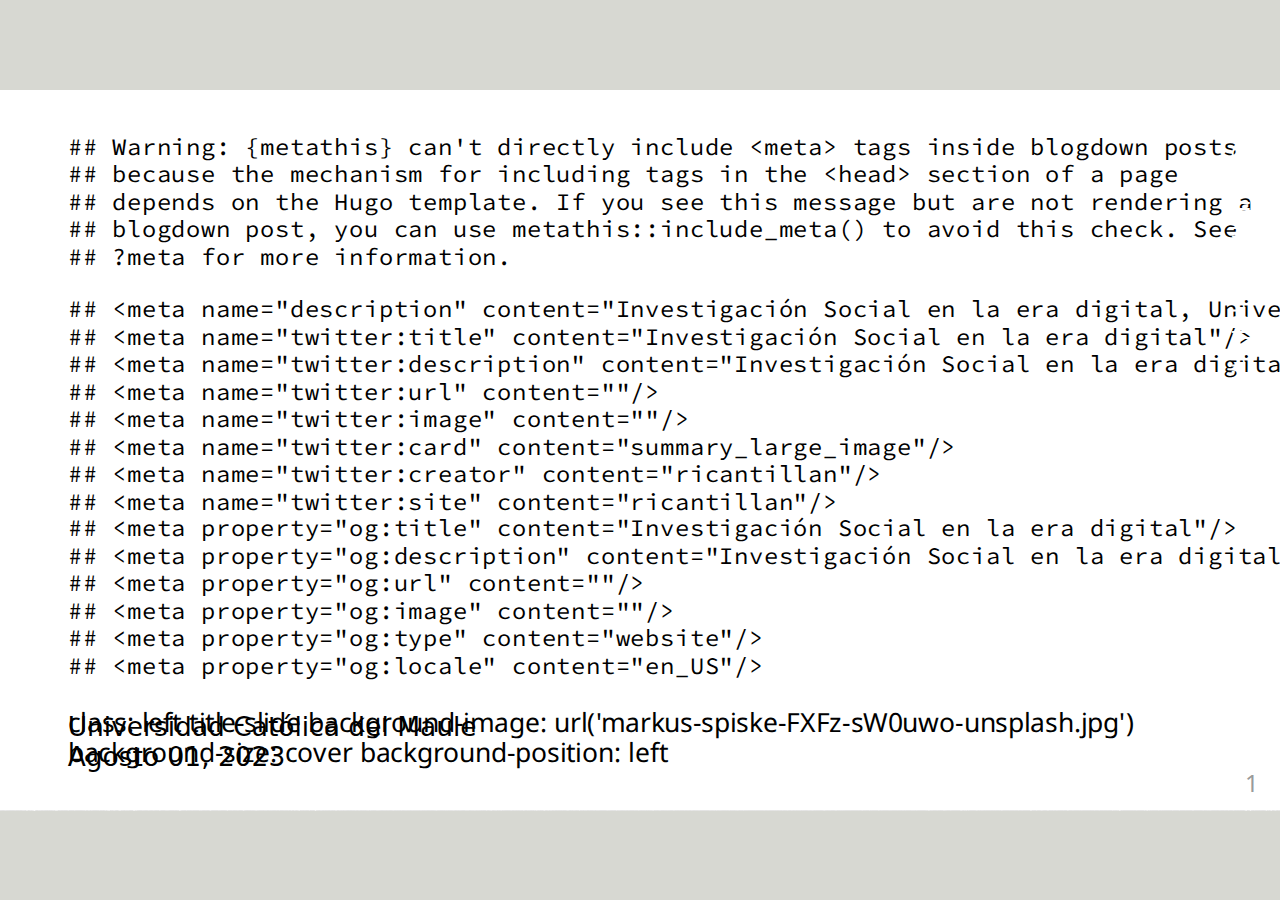
==== commit 0862ac02: "local" ====
--- a/exampleSite/content/talk/CSS/ciencias-sociales-computacionales/intro/index.html
+++ b/exampleSite/content/talk/CSS/ciencias-sociales-computacionales/intro/index.html
@@ -15,20 +15,6 @@
     <link href="libs/xaringanExtra-shareagain/shareagain.css" rel="stylesheet" />
     <script src="libs/xaringanExtra-shareagain/shareagain.js"></script>
     <link href="libs/xaringanExtra-extra-styles/xaringanExtra-extra-styles.css" rel="stylesheet" />
-    <meta name="description" content="Investigación Social en la era digital, Universidad Católica del Maule, Agosto 01, 2023"/>
-    <meta name="twitter:title" content="Investigación Social en la era digital"/>
-    <meta name="twitter:description" content="Investigación Social en la era digital, Universidad Católica del Maule, Agosto 01, 2023"/>
-    <meta name="twitter:url" content=""/>
-    <meta name="twitter:image" content=""/>
-    <meta name="twitter:card" content="summary_large_image"/>
-    <meta name="twitter:creator" content="ricantillan"/>
-    <meta name="twitter:site" content="ricantillan"/>
-    <meta property="og:title" content="Investigación Social en la era digital"/>
-    <meta property="og:description" content="Investigación Social en la era digital, Universidad Católica del Maule, Agosto 01, 2023"/>
-    <meta property="og:url" content=""/>
-    <meta property="og:image" content=""/>
-    <meta property="og:type" content="website"/>
-    <meta property="og:locale" content="en_US"/>
     <link rel="stylesheet" href="xaringan-themer.css" type="text/css" />
   </head>
   <body>
@@ -40,6 +26,30 @@
 
 
 
+```
+## Warning: {metathis} can't directly include &lt;meta&gt; tags inside blogdown posts
+## because the mechanism for including tags in the &lt;head&gt; section of a page
+## depends on the Hugo template. If you see this message but are not rendering a
+## blogdown post, you can use metathis::include_meta() to avoid this check. See
+## ?meta for more information.
+```
+
+```
+## &lt;meta name="description" content="Investigación Social en la era digital, Universidad Católica del Maule, Agosto 01, 2023"/&gt;
+## &lt;meta name="twitter:title" content="Investigación Social en la era digital"/&gt;
+## &lt;meta name="twitter:description" content="Investigación Social en la era digital, Universidad Católica del Maule, Agosto 01, 2023"/&gt;
+## &lt;meta name="twitter:url" content=""/&gt;
+## &lt;meta name="twitter:image" content=""/&gt;
+## &lt;meta name="twitter:card" content="summary_large_image"/&gt;
+## &lt;meta name="twitter:creator" content="ricantillan"/&gt;
+## &lt;meta name="twitter:site" content="ricantillan"/&gt;
+## &lt;meta property="og:title" content="Investigación Social en la era digital"/&gt;
+## &lt;meta property="og:description" content="Investigación Social en la era digital, Universidad Católica del Maule, Agosto 01, 2023"/&gt;
+## &lt;meta property="og:url" content=""/&gt;
+## &lt;meta property="og:image" content=""/&gt;
+## &lt;meta property="og:type" content="website"/&gt;
+## &lt;meta property="og:locale" content="en_US"/&gt;
+```
 
 
 
